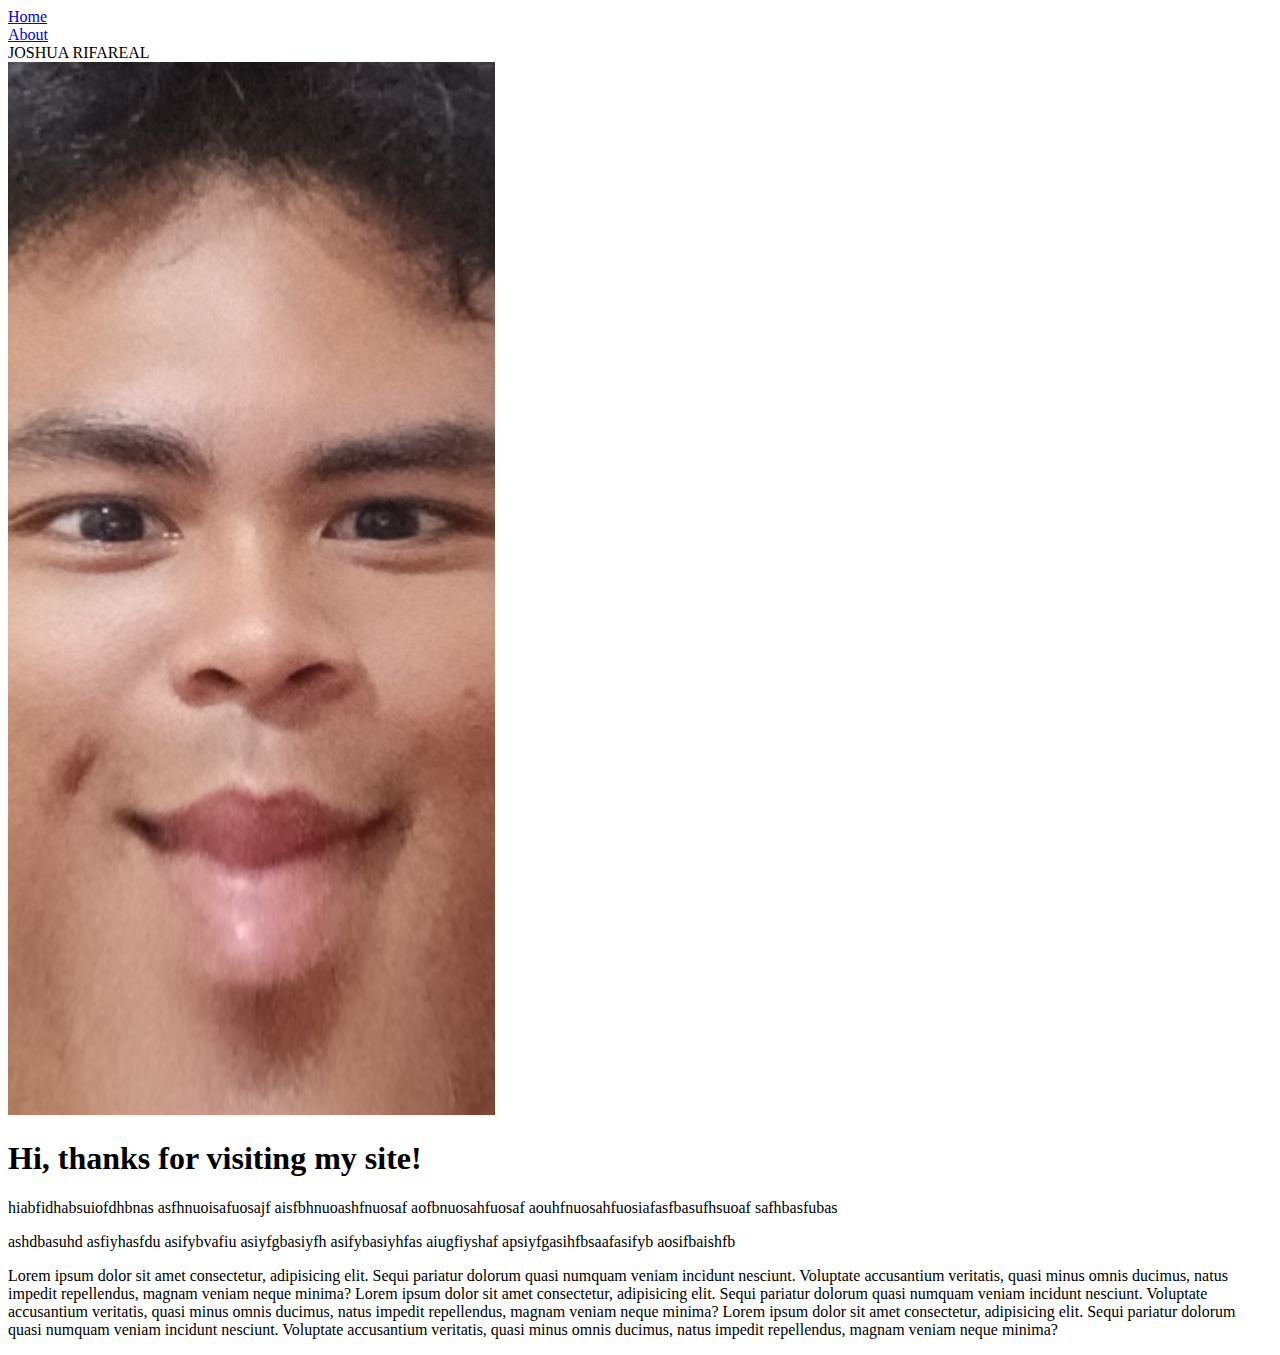
==== about.html @ 19ed3d63 "Initial complete upload" ====
<!DOCTYPE html>
<html>
<head>
    <meta charset="utf-8" />
    <title> About</title>
    <link href="https://fonts.googleapis.com/css2?family=Lato&display=swap" rel="stylesheet">
    <link rel="stylesheet" href="styles.css">
</head>

<body>
    <div class="container">
        <div class="nav-wrapper">
            <div class="left-side">
                <div class="nav-link-wrapper">
                    <a href="index.html">Home</a>
                </div>

                <div class="nav-link-wrapper active-nav-link">
                    <a href="about.html">About</a>
                </div>
            </div>

            <div class="right-side">
                <div class="brand">
                    <div>JOSHUA RIFAREAL</div>
                 </div>
            </div>
        </div>

        <div class="content-wrapper">
          <div class="two-column-wrapper">
              <div class="profile-image-wrapper">
                <img src="images/profile.jpg">
              </div>

              <div class="profile-content-wrapper">
                <h1>Hi, thanks for visiting my site!</h1>

                <p>hiabfidhabsuiofdhbnas asfhnuoisafuosajf aisfbhnuoashfnuosaf aofbnuosahfuosaf aouhfnuosahfuosiafasfbasufhsuoaf safhbasfubas</p>
              
                <p>ashdbasuhd asfiyhasfdu asifybvafiu asiyfgbasiyfh asifybasiyhfas aiugfiyshaf apsiyfgasihfbsaafasifyb aosifbaishfb</p>

                <p> Lorem ipsum dolor sit amet consectetur, adipisicing elit. Sequi pariatur dolorum quasi numquam veniam incidunt nesciunt. Voluptate accusantium veritatis, quasi minus omnis ducimus, natus impedit repellendus, magnam veniam neque minima?
                    Lorem ipsum dolor sit amet consectetur, adipisicing elit. Sequi pariatur dolorum quasi numquam veniam incidunt nesciunt. Voluptate accusantium veritatis, quasi minus omnis ducimus, natus impedit repellendus, magnam veniam neque minima?
                    Lorem ipsum dolor sit amet consectetur, adipisicing elit. Sequi pariatur dolorum quasi numquam veniam incidunt nesciunt. Voluptate accusantium veritatis, quasi minus omnis ducimus, natus impedit repellendus, magnam veniam neque minima?
                </p>
              </div>
          </div>
        </div>
    </div>
</body>

</html>
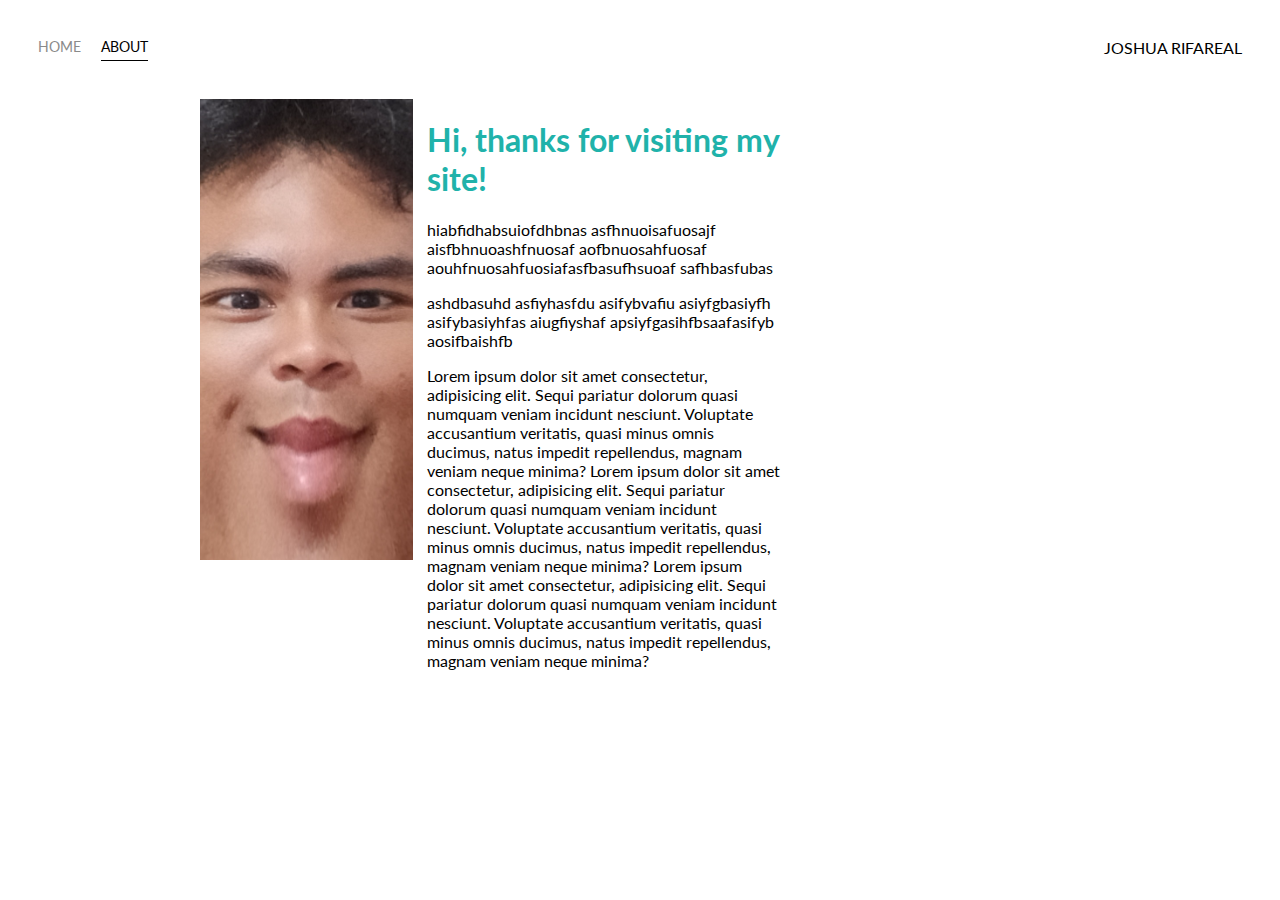
==== commit 43867f38: "Reupload" ====
--- a/about.html
+++ b/about.html
@@ -1,53 +1,53 @@
-<!DOCTYPE html>
-<html>
-<head>
-    <meta charset="utf-8" />
-    <title> About</title>
-    <link href="https://fonts.googleapis.com/css2?family=Lato&display=swap" rel="stylesheet">
-    <link rel="stylesheet" href="styles.css">
-</head>
-
-<body>
-    <div class="container">
-        <div class="nav-wrapper">
-            <div class="left-side">
-                <div class="nav-link-wrapper">
-                    <a href="index.html">Home</a>
-                </div>
-
-                <div class="nav-link-wrapper active-nav-link">
-                    <a href="about.html">About</a>
-                </div>
-            </div>
-
-            <div class="right-side">
-                <div class="brand">
-                    <div>JOSHUA RIFAREAL</div>
-                 </div>
-            </div>
-        </div>
-
-        <div class="content-wrapper">
-          <div class="two-column-wrapper">
-              <div class="profile-image-wrapper">
-                <img src="images/profile.jpg">
-              </div>
-
-              <div class="profile-content-wrapper">
-                <h1>Hi, thanks for visiting my site!</h1>
-
-                <p>hiabfidhabsuiofdhbnas asfhnuoisafuosajf aisfbhnuoashfnuosaf aofbnuosahfuosaf aouhfnuosahfuosiafasfbasufhsuoaf safhbasfubas</p>
-              
-                <p>ashdbasuhd asfiyhasfdu asifybvafiu asiyfgbasiyfh asifybasiyhfas aiugfiyshaf apsiyfgasihfbsaafasifyb aosifbaishfb</p>
-
-                <p> Lorem ipsum dolor sit amet consectetur, adipisicing elit. Sequi pariatur dolorum quasi numquam veniam incidunt nesciunt. Voluptate accusantium veritatis, quasi minus omnis ducimus, natus impedit repellendus, magnam veniam neque minima?
-                    Lorem ipsum dolor sit amet consectetur, adipisicing elit. Sequi pariatur dolorum quasi numquam veniam incidunt nesciunt. Voluptate accusantium veritatis, quasi minus omnis ducimus, natus impedit repellendus, magnam veniam neque minima?
-                    Lorem ipsum dolor sit amet consectetur, adipisicing elit. Sequi pariatur dolorum quasi numquam veniam incidunt nesciunt. Voluptate accusantium veritatis, quasi minus omnis ducimus, natus impedit repellendus, magnam veniam neque minima?
-                </p>
-              </div>
-          </div>
-        </div>
-    </div>
-</body>
-
+<!DOCTYPE html>
+<html>
+<head>
+    <meta charset="utf-8" />
+    <title> About</title>
+    <link href="https://fonts.googleapis.com/css2?family=Lato&display=swap" rel="stylesheet">
+    <link rel="stylesheet" href="styles.css">
+</head>
+
+<body>
+    <div class="container">
+        <div class="nav-wrapper">
+            <div class="left-side">
+                <div class="nav-link-wrapper">
+                    <a href="index.html">Home</a>
+                </div>
+
+                <div class="nav-link-wrapper active-nav-link">
+                    <a href="about.html">About</a>
+                </div>
+            </div>
+
+            <div class="right-side">
+                <div class="brand">
+                    <div>JOSHUA RIFAREAL</div>
+                 </div>
+            </div>
+        </div>
+
+        <div class="content-wrapper">
+          <div class="two-column-wrapper">
+              <div class="profile-image-wrapper">
+                <img src="images/profile.jpg">
+              </div>
+
+              <div class="profile-content-wrapper">
+                <h1>Hi, thanks for visiting my site!</h1>
+
+                <p>hiabfidhabsuiofdhbnas asfhnuoisafuosajf aisfbhnuoashfnuosaf aofbnuosahfuosaf aouhfnuosahfuosiafasfbasufhsuoaf safhbasfubas</p>
+              
+                <p>ashdbasuhd asfiyhasfdu asifybvafiu asiyfgbasiyfh asifybasiyhfas aiugfiyshaf apsiyfgasihfbsaafasifyb aosifbaishfb</p>
+
+                <p> Lorem ipsum dolor sit amet consectetur, adipisicing elit. Sequi pariatur dolorum quasi numquam veniam incidunt nesciunt. Voluptate accusantium veritatis, quasi minus omnis ducimus, natus impedit repellendus, magnam veniam neque minima?
+                    Lorem ipsum dolor sit amet consectetur, adipisicing elit. Sequi pariatur dolorum quasi numquam veniam incidunt nesciunt. Voluptate accusantium veritatis, quasi minus omnis ducimus, natus impedit repellendus, magnam veniam neque minima?
+                    Lorem ipsum dolor sit amet consectetur, adipisicing elit. Sequi pariatur dolorum quasi numquam veniam incidunt nesciunt. Voluptate accusantium veritatis, quasi minus omnis ducimus, natus impedit repellendus, magnam veniam neque minima?
+                </p>
+              </div>
+          </div>
+        </div>
+    </div>
+</body>
+
 </html>--- a/styles.css
+++ b/styles.css
@@ -0,0 +1,130 @@
+/* Master Styles */
+
+body {
+    font-family: "Lato", "sans-serif";
+    margin: 0px;
+}
+
+.container {
+    display: grid;
+    grid-template-columns: 1fr;
+}
+
+/* Nav Styles */
+.nav-wrapper {
+    display: flex;
+    justify-content: space-between;
+    padding: 38px;
+}
+
+.left-side {
+    display: flex;
+}
+
+.nav-wrapper > .left-side > div {
+    margin-right: 20px;
+    font-size: 0.9em;
+    text-transform: uppercase;
+}
+
+.nav-link-wrapper {
+    height: 22px;
+    border-bottom: 1px solid transparent;
+    transition: border-bottom 0.5s;
+}
+
+.nav-link-wrapper a {
+    color: #8a8a8a;
+    text-decoration: none;
+    transition: color 0.5s;
+}
+
+.nav-link-wrapper:hover {
+    border-bottom: 1px solid black;
+}
+
+.nav-link-wrapper a:hover {
+    color: black;
+}
+
+.active-nav-link {
+    border-bottom: 1px solid black;
+}
+
+.active-nav-link a {
+    color: black !important;
+}
+
+/* Content Styles */
+
+.items-wrapper {
+    display: grid;
+    grid-template-columns: 1fr 1fr 1fr;
+}
+
+.item-wrapper {
+    position: relative;
+}
+
+.image-background {
+    height: 300px;
+    width: 100%;
+    background-size: cover;
+    background-position: center;
+    background-repeat: no-repeat;
+}
+
+.image-text-wrapper {
+    position: absolute;
+    top: 0;
+    display: flex;
+    flex-direction: column;
+    justify-content: center;
+    align-items: center;
+    height: 100%;
+    text-align: center;
+    padding-left: 100px;
+    padding-right: 100px;
+}
+
+.logo-wrapper img {
+    width: 50%;
+    margin-bottom: 20px;
+}
+
+.image-text-wrapper .subtitle {
+    font-weight: 600;
+    transition: 1s;
+    color: transparent;
+}
+
+.image-text-wrapper:hover .subtitle {
+    font-weight: 600;
+    color: lightseagreen;
+}
+
+.image-darken {
+    transition: 1s;
+    filter: brightness(10%)
+}
+
+/* About Page Styles */
+
+.two-column-wrapper {
+    display: grid;
+    grid-template-columns: .5fr 1fr;
+    text-align: left;
+}
+
+.profile-image-wrapper img {
+    padding-left: 200px;
+    width: 50%;
+}
+
+.profile-content-wrapper {
+    padding-right: 500px;
+}
+
+.profile-content-wrapper h1 {
+    color: lightseagreen;
+}